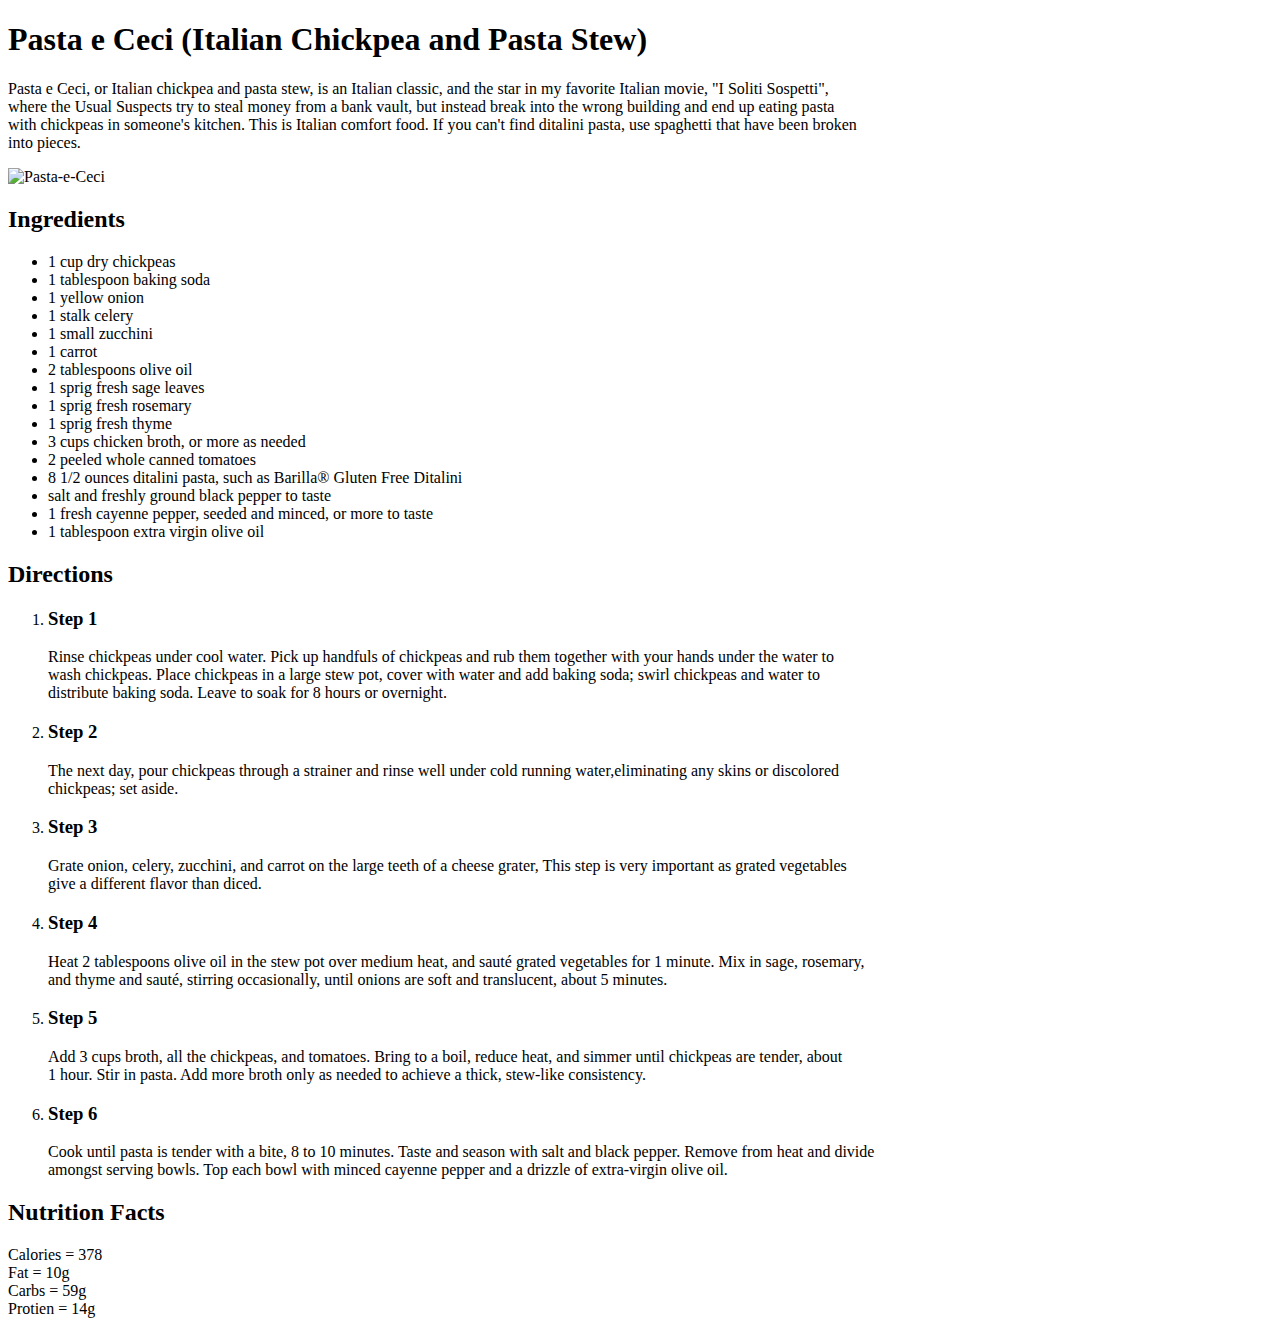
==== recipes/Pasta_e_Ceci.html @ 35a24016 "Added new page 'Pasta-e-Ceci.html'" ====
<!DOCTYPE html>

<html lang="en">
    <head>
        <meta charset="utf-8">
        <title>
            Pasta e Ceci (Italian Chickpea and Pasta Stew)
        </title>
    </head>

    <body>
        <h1>
            Pasta e Ceci (Italian Chickpea and Pasta Stew)
        </h1>
        <p>
            Pasta e Ceci, or Italian chickpea and pasta stew, is an Italian classic, and the star in my favorite Italian movie, "I Soliti Sospetti",<br>
            where the Usual Suspects try to steal money from a bank vault, but instead break into the wrong building and end up eating pasta <br> with chickpeas 
            in someone's kitchen. This is Italian comfort food. If you can't find ditalini pasta, use spaghetti that have been broken <br>into pieces.
        </p>
        <img src="Pasta-e-Ceci.jpeg" alt="Pasta-e-Ceci">
        <h2>Ingredients</h2>
        <ul>
            <li>1 cup dry chickpeas</li>
            <li>1 tablespoon baking soda</li>
            <li>1 yellow onion</li>
            <li>1 stalk celery</li>
            <li>1 small zucchini</li>
            <li>1 carrot</li>
            <li>2 tablespoons olive oil</li>
            <li>1 sprig fresh sage leaves</li>
            <li>1 sprig fresh rosemary</li>
            <li>1 sprig fresh thyme</li>
            <li>3 cups chicken broth, or more as needed</li>
            <li>2 peeled whole canned tomatoes</li>
            <li>8 1/2 ounces ditalini pasta, such as Barilla® Gluten Free Ditalini</li>
            <li>salt and freshly ground black pepper to taste</li>
            <li>1 fresh cayenne pepper, seeded and minced, or more to taste</li>
            <li>1 tablespoon extra virgin olive oil</li>
        </ul>

        <h2>Directions</h2>
        <ol>
            <li><h3>Step 1</h3></li>
            <p> Rinse chickpeas under cool water. Pick up handfuls of chickpeas and
                rub them together with your hands under the water to <br> wash chickpeas. 
                Place chickpeas in a large stew pot, cover with water and add baking soda;
                swirl chickpeas and water to <br>distribute baking soda. Leave to soak for 8 hours
                or overnight.
            </p>
            <li><h3>Step 2</h3></li>
            <p> 
                The next day, pour chickpeas through a strainer and rinse well under cold 
                running water,eliminating any skins or discolored <br> chickpeas; set aside.
            </p>
            <li><h3>Step 3</h3></li>
            <p> 
                Grate onion, celery, zucchini, and carrot on the large teeth of a cheese grater,
                This step is very important as grated vegetables  <br>give a different flavor than diced. 
            </p>
            <li><h3>Step 4</h3></li>
            <p> 
                Heat 2 tablespoons olive oil in the stew pot over medium heat, and sauté grated vegetables
                for 1 minute. Mix in sage, rosemary, <br> and thyme and sauté, stirring occasionally, until onions 
                are soft and translucent, about 5 minutes.
            </p>
            <li><h3>Step 5</h3></li>
            <p> 
                Add 3 cups broth, all the chickpeas, and tomatoes. Bring to a boil, reduce heat,
                and simmer until chickpeas are tender, about <br> 1 hour. Stir in pasta. Add more broth 
                only as needed to achieve a thick, stew-like consistency.
            </p>
            <li><h3>Step 6</h3></li>
            <p> 
                Cook until pasta is tender with a bite, 8 to 10 minutes. Taste and season with salt 
                and black pepper. Remove from heat and divide <br> amongst serving bowls. Top each bowl with
                minced cayenne pepper and a drizzle of extra-virgin olive oil.
            </p>
        </ol>
        <h2>Nutrition Facts</h2>
        <p>Calories = 378 <br> Fat = 10g <br> Carbs = 59g <br> Protien = 14g</p>
    </body>

</html>
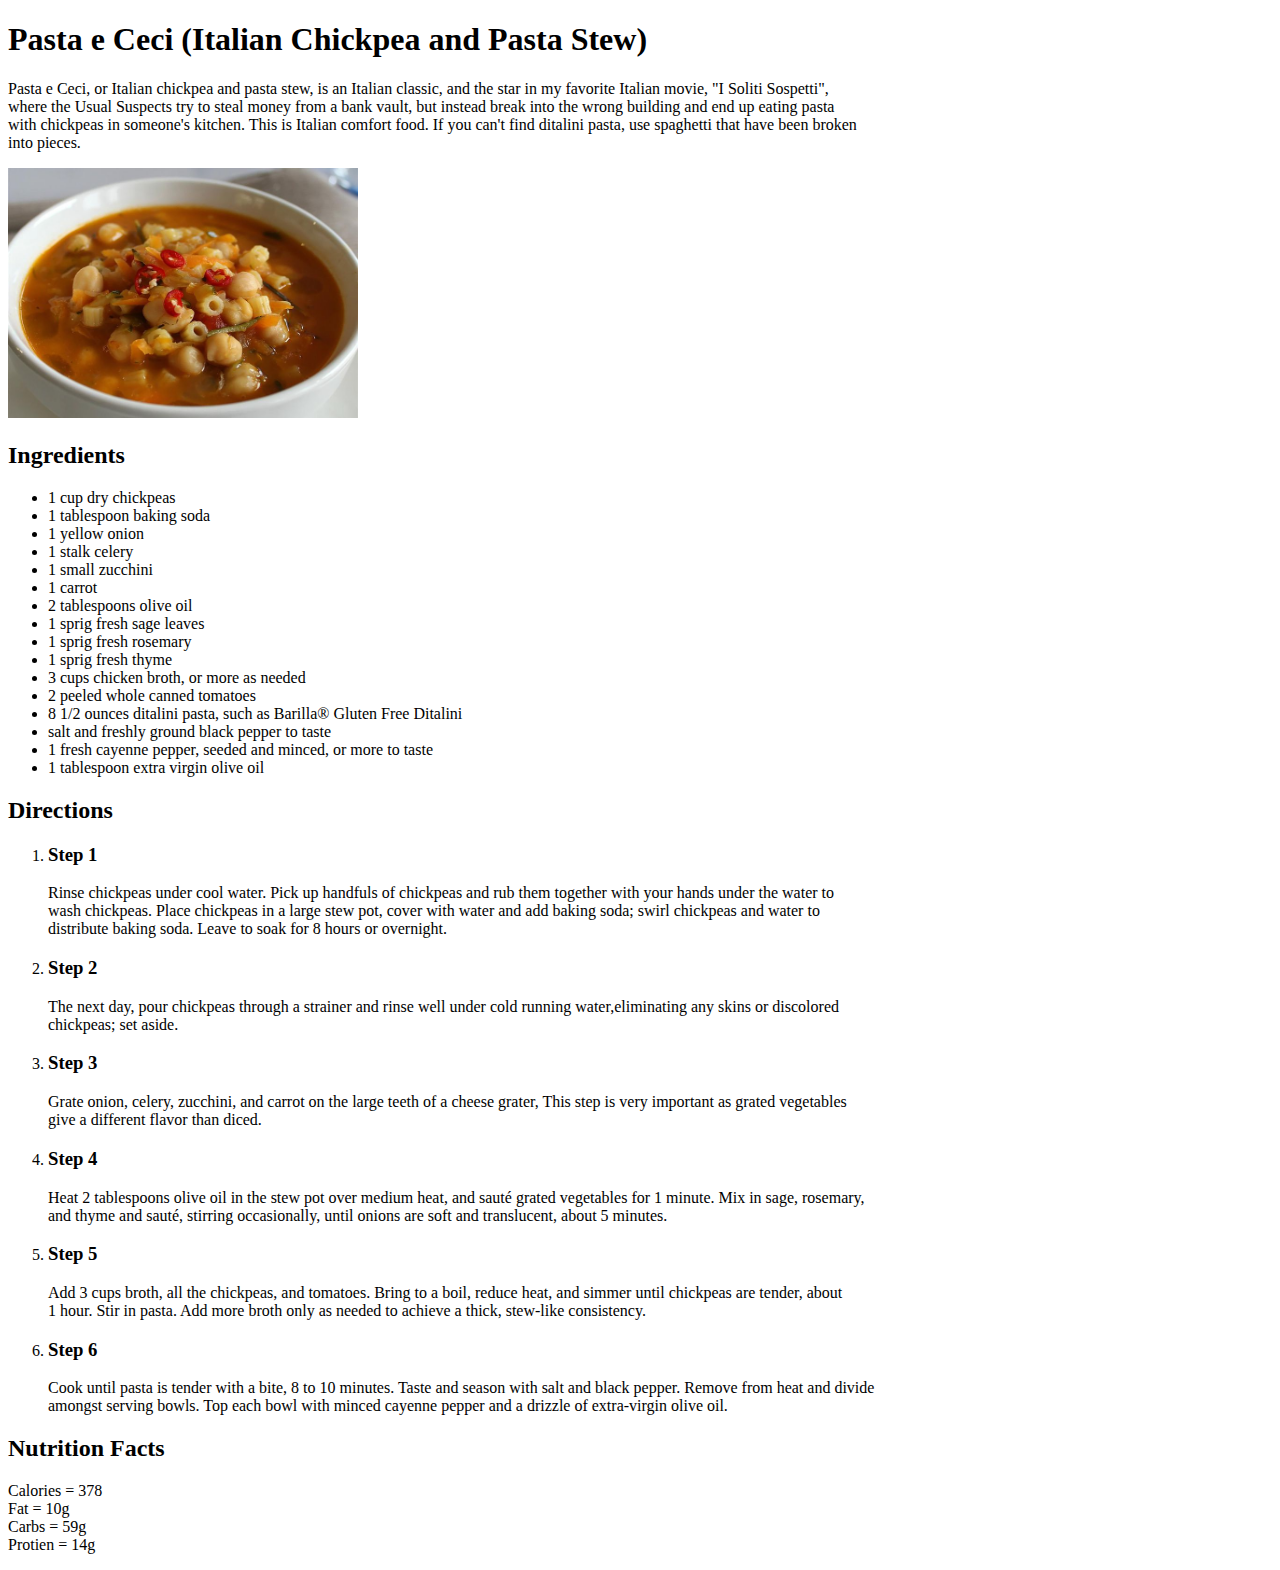
==== commit 19605f00: "Added Real_Lasagna_Soup.html & edited index.html" ====
--- a/recipes/Pasta_e_Ceci.html
+++ b/recipes/Pasta_e_Ceci.html
@@ -17,7 +17,7 @@
             where the Usual Suspects try to steal money from a bank vault, but instead break into the wrong building and end up eating pasta <br> with chickpeas 
             in someone's kitchen. This is Italian comfort food. If you can't find ditalini pasta, use spaghetti that have been broken <br>into pieces.
         </p>
-        <img src="Pasta-e-Ceci.jpeg" alt="Pasta-e-Ceci">
+        <img src="../img/pasta.jpg" alt="Pasta-e-Ceci" width="350" height="250">
         <h2>Ingredients</h2>
         <ul>
             <li>1 cup dry chickpeas</li>
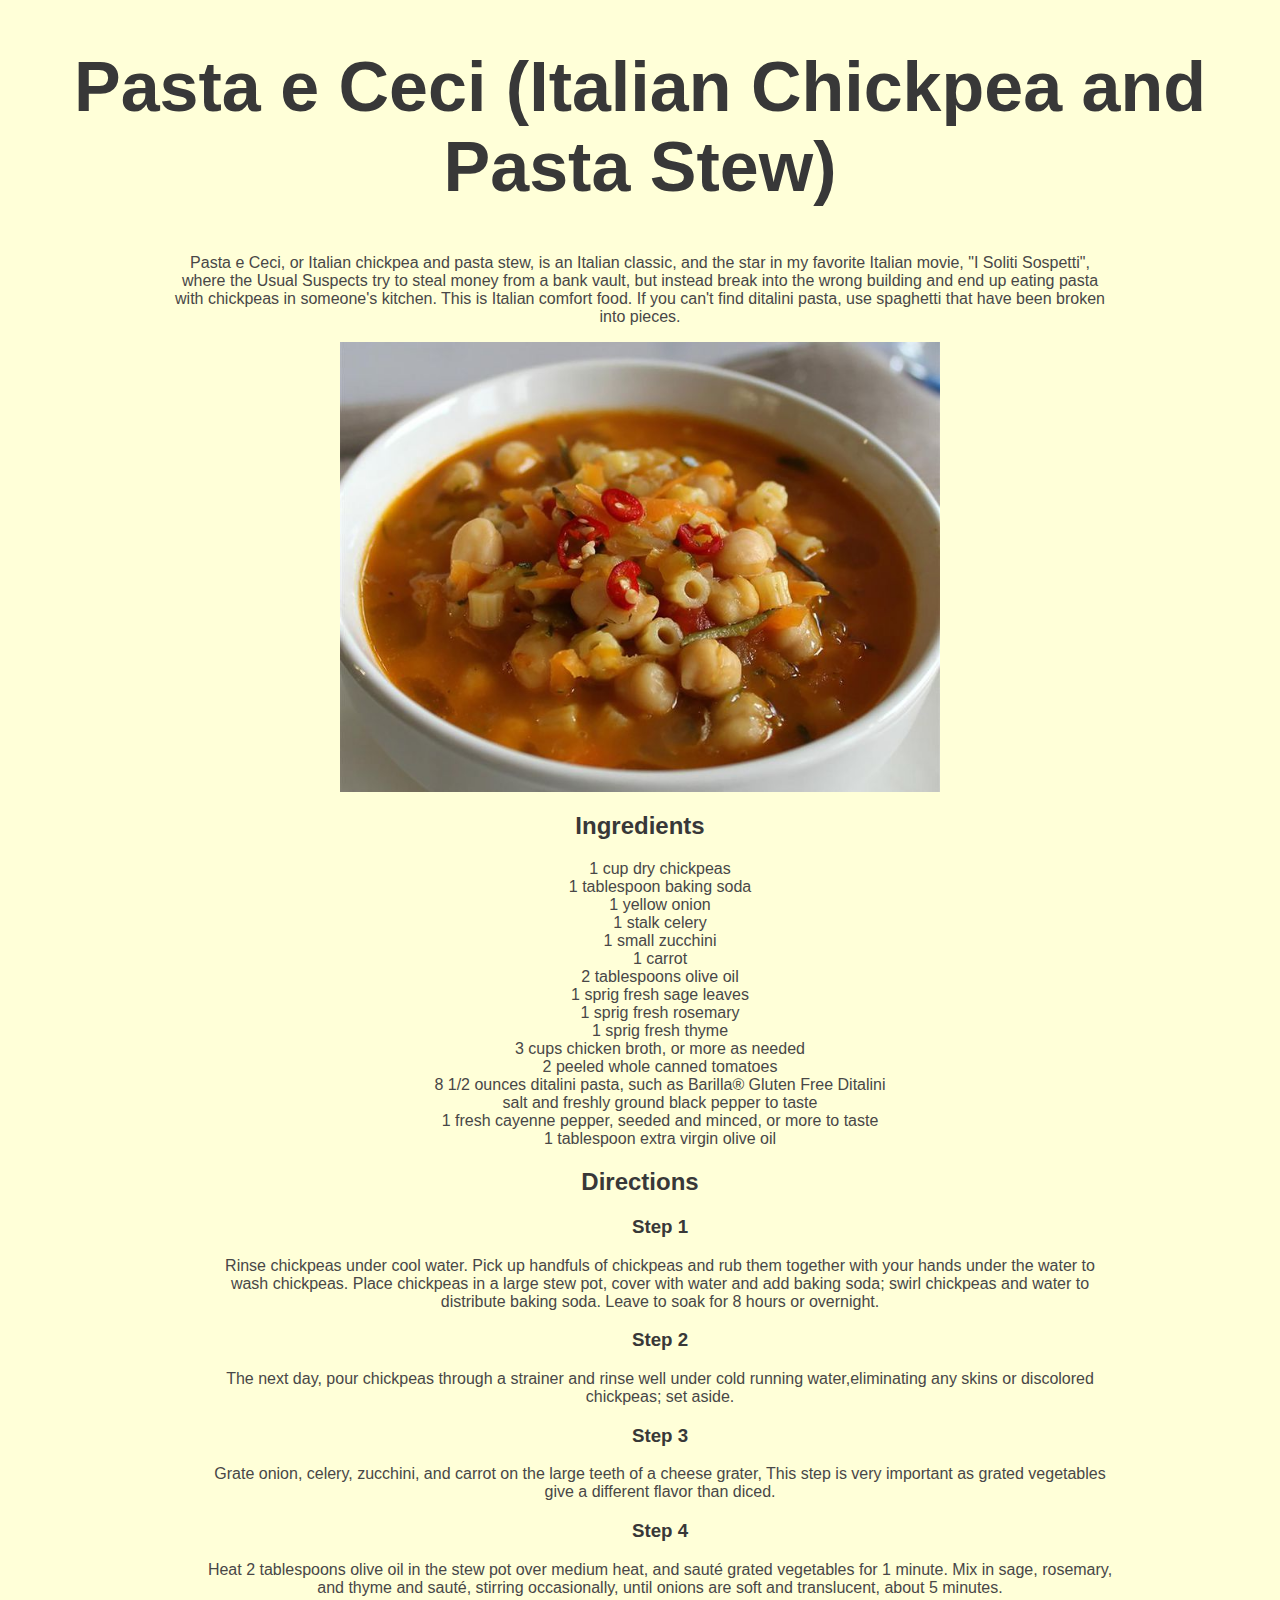
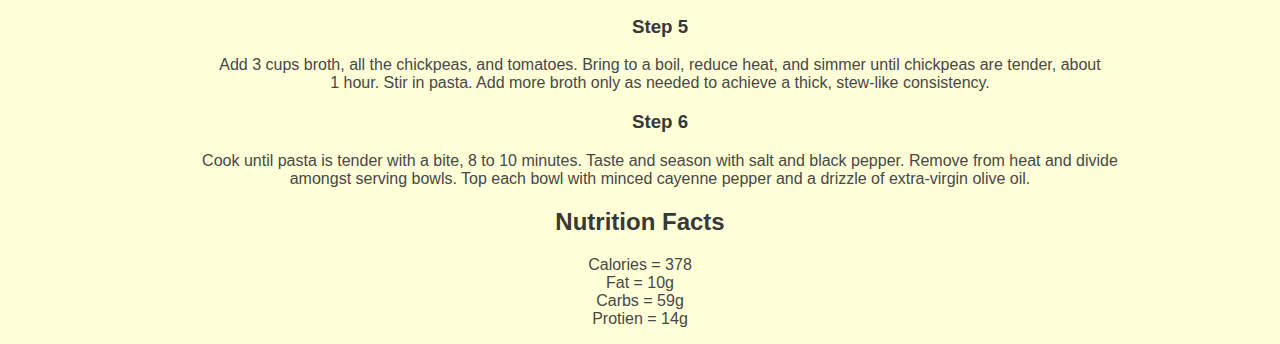
==== commit 2530c47a: "Added style.css" ====
--- a/recipes/Pasta_e_Ceci.html
+++ b/recipes/Pasta_e_Ceci.html
@@ -6,10 +6,11 @@
         <title>
             Pasta e Ceci (Italian Chickpea and Pasta Stew)
         </title>
+        <link rel="stylesheet" href="../style.css">
     </head>
 
     <body>
-        <h1>
+        <h1 >
             Pasta e Ceci (Italian Chickpea and Pasta Stew)
         </h1>
         <p>
@@ -18,7 +19,7 @@
             in someone's kitchen. This is Italian comfort food. If you can't find ditalini pasta, use spaghetti that have been broken <br>into pieces.
         </p>
         <img src="../img/pasta.jpg" alt="Pasta-e-Ceci" width="350" height="250">
-        <h2>Ingredients</h2>
+        <h2 class="headers">Ingredients</h2>
         <ul>
             <li>1 cup dry chickpeas</li>
             <li>1 tablespoon baking soda</li>
@@ -38,45 +39,45 @@
             <li>1 tablespoon extra virgin olive oil</li>
         </ul>
 
-        <h2>Directions</h2>
+        <h2 class="headers">Directions</h2>
         <ol>
-            <li><h3>Step 1</h3></li>
+            <li><h3 class="headers">Step 1</h3></li>
             <p> Rinse chickpeas under cool water. Pick up handfuls of chickpeas and
                 rub them together with your hands under the water to <br> wash chickpeas. 
                 Place chickpeas in a large stew pot, cover with water and add baking soda;
                 swirl chickpeas and water to <br>distribute baking soda. Leave to soak for 8 hours
                 or overnight.
             </p>
-            <li><h3>Step 2</h3></li>
+            <li><h3 class="headers">Step 2</h3></li>
             <p> 
                 The next day, pour chickpeas through a strainer and rinse well under cold 
                 running water,eliminating any skins or discolored <br> chickpeas; set aside.
             </p>
-            <li><h3>Step 3</h3></li>
+            <li><h3 class="headers">Step 3</h3></li>
             <p> 
                 Grate onion, celery, zucchini, and carrot on the large teeth of a cheese grater,
                 This step is very important as grated vegetables  <br>give a different flavor than diced. 
             </p>
-            <li><h3>Step 4</h3></li>
+            <li><h3 class="headers">Step 4</h3></li>
             <p> 
                 Heat 2 tablespoons olive oil in the stew pot over medium heat, and sauté grated vegetables
                 for 1 minute. Mix in sage, rosemary, <br> and thyme and sauté, stirring occasionally, until onions 
                 are soft and translucent, about 5 minutes.
             </p>
-            <li><h3>Step 5</h3></li>
+            <li><h3 class="headers">Step 5</h3></li>
             <p> 
                 Add 3 cups broth, all the chickpeas, and tomatoes. Bring to a boil, reduce heat,
                 and simmer until chickpeas are tender, about <br> 1 hour. Stir in pasta. Add more broth 
                 only as needed to achieve a thick, stew-like consistency.
             </p>
-            <li><h3>Step 6</h3></li>
+            <li><h3 class="headers">Step 6</h3></li>
             <p> 
                 Cook until pasta is tender with a bite, 8 to 10 minutes. Taste and season with salt 
                 and black pepper. Remove from heat and divide <br> amongst serving bowls. Top each bowl with
                 minced cayenne pepper and a drizzle of extra-virgin olive oil.
             </p>
         </ol>
-        <h2>Nutrition Facts</h2>
+        <h2 class="headers">Nutrition Facts</h2>
         <p>Calories = 378 <br> Fat = 10g <br> Carbs = 59g <br> Protien = 14g</p>
     </body>
 
--- a/style.css
+++ b/style.css
@@ -0,0 +1,33 @@
+body{
+    background-color: rgb(255, 255, 216);
+}
+h1{
+    color: rgb(56, 56, 56);
+    font-family: Verdana, Geneva, Tahoma, sans-serif;
+    text-align: center;
+    font-size: 70px;
+}
+.headers{
+    color: rgb(56, 56, 56);
+    font-family: Verdana, Geneva, Tahoma, sans-serif;
+    text-align: center;
+}
+li{
+    list-style-type: none;
+    color: rgb(72, 71, 71);
+    text-align: center;
+    font-family: Verdana, Geneva, Tahoma, sans-serif;
+}
+p{
+    color: rgb(72, 71, 71);
+    text-align: center;
+    font-family: Verdana, Geneva, Tahoma, sans-serif;
+}
+img{
+    display: block;
+  margin-left: auto;
+  margin-right: auto;
+  width: 600px;
+  height: auto;
+  
+}
